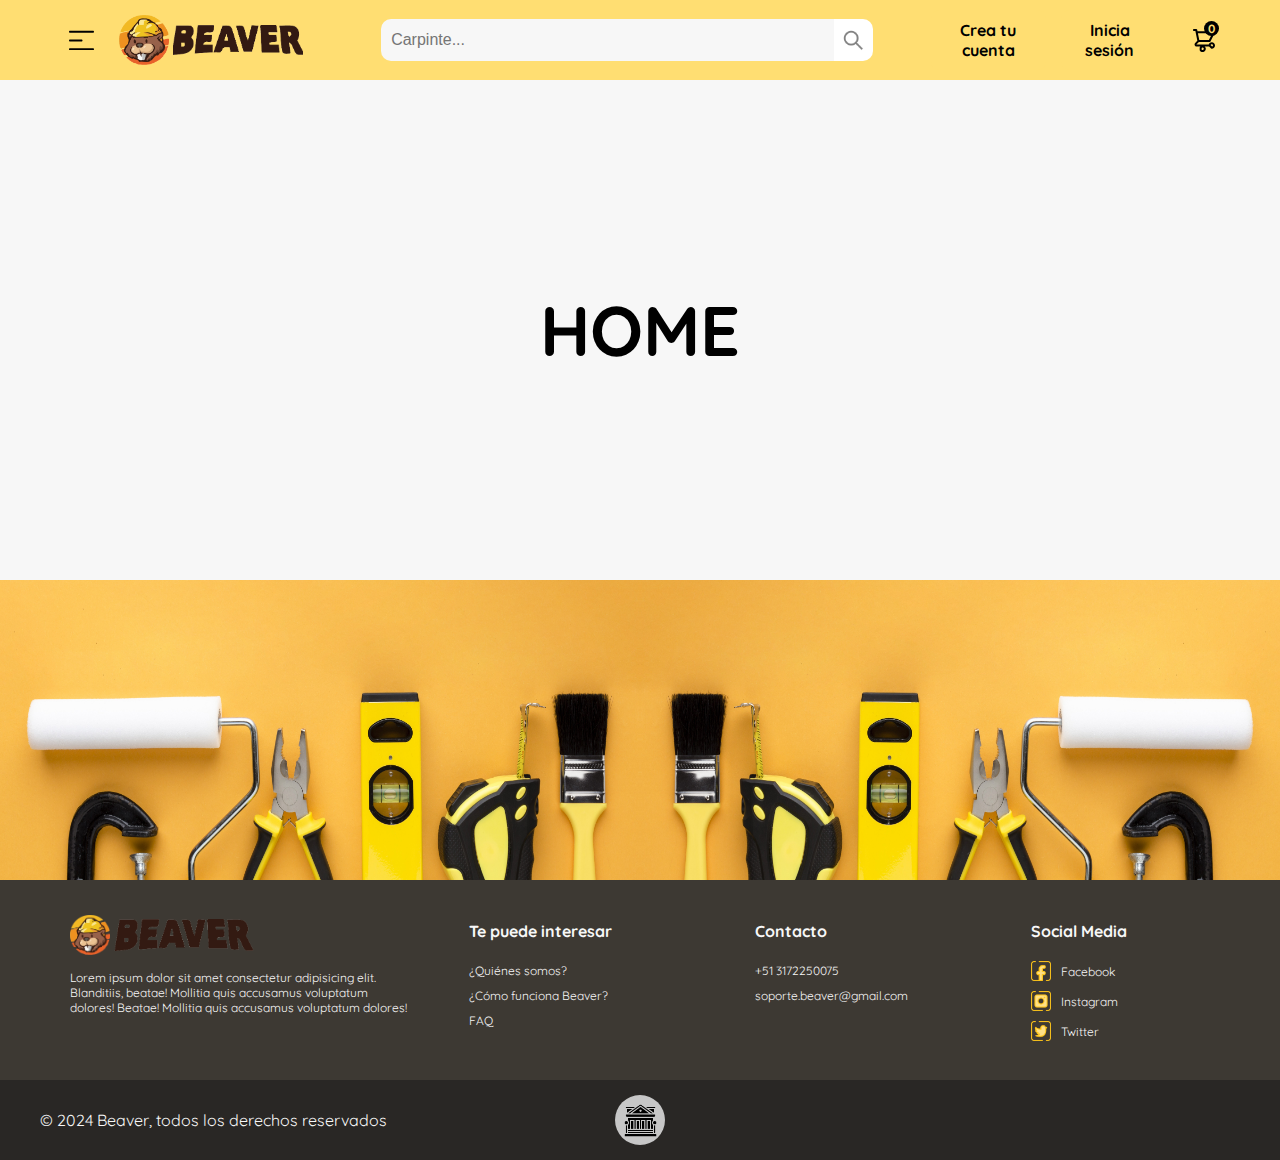
==== index.html @ 97de22ef "Beaver" ====
<!DOCTYPE html>
<html lang="en">
<head>
    <meta charset="UTF-8">
    <meta name="viewport" content="width=device-width, initial-scale=1.0">
    <title>Home</title>

    <!-- Fonts -->
    <link rel="preconnect" href="https://fonts.googleapis.com">
    <link rel="preconnect" href="https://fonts.gstatic.com" crossorigin>
    <link href="https://fonts.googleapis.com/css2?family=Quicksand:wght@300..700&display=swap" rel="stylesheet">
    
    <link rel="icon" href="./logos/beaver/beaver-alone.png">
    <link rel="stylesheet" href="./css/index.css">
    
</head>
<body class="body">
        <!-- --------NAV--------- -->
    <nav class="nav-beaver">
        <div class="nav-left">
                <img src="./icons/icon_menu.svg" alt="menu" class="menu-nav" onclick="menu()">
            <a href="./index.html" class="logos-a">
                <div class="logos">
                    <img src="./logos/beaver/beaver-alone.png" alt="logo-solo" class="logo-solo">
                    <img src="./logos/beaver/beaver-word.png" alt="beaver" class="beaver">   
                </div>
            </a>
        </div>
        <div class="nav-center">
            <input type="text" class="search" placeholder="Carpinte...">
            <button><img src="./icons/icone-loupe-gris.png" alt=""></button>
        </div>
        <div class="nav-right">
            <div class="account">
                <button class="create account-button" onclick="register()">Crea tu cuenta</button>
                <button  class="login account-button" onclick="login()">Inicia sesión</button>
            </div>
            <div class="shopping-cart">
                <img src="./icons/icon_shopping_cart.svg" alt="cart" class="cart">
                <div class="quantity">0</div>
            </div>
        </div>
    </nav>
    <!-- ------------CONTENT----------- -->
    <div class="content">
        <div class="name">
            <h1>HOME</h1>
        </div>
        <div class="tools-box">
            <img src="./referencias/yellow-tools-kit-calculator-with-copy-space.jpg" alt="tools" class="tools">
            <img src="./referencias/yellow-tools-kit-calculator-with-copy-space2.jpg" alt="tools" class="tools">
        </div>
    </div>
    <!-- ------------FONDO MENU----------- -->
    <div class="fondo-menu" onclick="menu()"></div>
    <!-- ------------ASIDE----------- -->
    <aside class="menu">
        <div class="menu-title">
            <h2>¡Hi!</h2>
            <div class="close-button" onclick="menu()">
                <img src="./icons/icon_close.png" alt="close">
            </div>
        </div>
        <div class="categories">
            <h3>Servicios</h3>
            <div class="category">
                <p>Carpintería</p>
                <img src="./icons/flechita.svg" alt="">
            </div>
            <div class="category">
                <p>Cerrajería</p>
                <img src="./icons/flechita.svg" alt="">
            </div>
            <div class="category">
                <p>Electricidad</p>
                <img src="./icons/flechita.svg" alt="">
            </div>
            <div class="category">
                <p>Plomería</p>
                <img src="./icons/flechita.svg" alt="">
            </div>
            <div class="category">
                <p>Otros</p>
                <img src="./icons/flechita.svg" alt="">
            </div>
        </div>
        <div class="expert-container">
            <div class="service-continer">
                <img src="./icons/soporte-tecnico.png" alt="service">
                <a href="/" class="expert">Ofrece un servicio</a>
            </div>
        </div>
        <div class="info-aside">
            <a href="./10. about-us+menu.html" class="who">¿Quiénes Somos?</a>
            <a href="./11. how-hire+menu.html" class="how">¿Cómo funciona Beaver?</a>
            <a href="./13. faq+menu.html" class="faq-space">FAQ</a>
        </div>
        <div class="account-aside">
            <div class="account-aside-container">
                <img src="./icons/agregar-usuario.png" alt="CreateUser">
                <a href="#" class="user" onclick="menu(),register()">Crea tu cuenta</a>
            </div>
            <div class="account-aside-container">
                <img src="./icons/usuario.png" alt="SignIn">
                <a href="#" class="user" onclick="menu(),register()">Inicia sesión</a>
            </div>
        </div>
        <div class="logos-aside">
            <img src="./logos/beaver/beaver-alone.png" alt="logo-solo" class="logo-solo-aside">
            <img src="./logos/beaver/beaver-word.png" alt="beaver" class="beaver-aside">   
        </div>
        </div>
    </aside>
    <!-- ------------FONDO REGISTER----------- -->
    <div class="fondo-register" onclick="register()"></div>
    <!-- -------REGISTER------- -->
    <section class="register-box">
        <div class="info-register">
            <img src="./logos/beaver/beaver-side-right.png" alt="castor">
            <div class="greeting">
                <h2>Hello, friend!</h2>
                <p>Enter your personal details and start journey with us
                </p>
                <p>
                    <span>Already registered?</span>
                    <a href="#" onclick="register(),login()">Sign in</a>
                </p>
            </div>
        </div>
        <div class="register-right">
            <div class="logo-register">
                <img src="./logos/beaver/beaver-complete.png" alt="">
            </div>
            <div class="form">
                <h1>Create an account</h1>
                <form action="" class="register-form">
                    <label for="name" class="label">Name</label>
                    <input type="text" id="name" placeholder="Ernesto Perez" class="input input-name">

                    <label for="email" class="label">Email Address</label>
                    <input type="email" id="email" placeholder="ernestoperez@gmail.com" class="input input-email">

                    <div class="passwords">
                        <label for="password" class="label">Password</label>
                        <input type="password" id="password" placeholder="**********" class="input input-password">

                        <label for="confirm-password" class="label"> Confirm Password</label>
                        <input type="password" id="confirm-password" placeholder="**********" class="input input-confirm-password">
                    </div>
                    <div class="button">
                        <input type="submit" value="Register" class="primary-button register-button">
                    </div>
                    <div class="already">
                        <p>
                            <span>Already registered?</span>
                            <a href="#" onclick="register(),login()">Sign in</a>
                        </p>
                    </div>
                </form>
            </div>
        </div>
        <div class="close-button" onclick="register()"> 
            <img src="./icons/icon_close.png" alt="close">
        </div>
    </section>
    <!-- ------------FONDO LOGIN----------- -->
    <div class="fondo-login" onclick="login()"></div>
    <!-- -------LOGIN------- -->
    <section class="login-box">
        <div class="login-right">
            <div class="logo-login">
                <img src="./logos/beaver/beaver-complete.png" alt="Beaver">
            </div>
            <div class="form-login">
                <h1>Sign in to Beaver</h1>
                <form action="" class="login-form">
                    <label for="email" class="label">Email Address</label>
                    <input type="email" id="email" placeholder="ernestoperez@gmail.com" class="input input-email">
                    
                    <label for="password" class="label">Password</label>
                    <input type="password" id="password" placeholder="**********" class="input input-password">

                    <a href="/">Forgot your password?</a>

                    <div class="button-login">
                        <input type="submit" value="Register" class="primary-button register-button">
                    </div>
                    <div class="already-login">
                        <p>
                            <span>Don't have an account?</span>
                            <a href="#" onclick="login(),register()">Create</a>
                        </p>
                    </div>
                </form>
            </div>
        </div>
        <div class="info-login">
            <img src="./logos/beaver/beaver-side-left.png" alt="castor">
            <div class="greeting-login">
                <h2>Welcome back!</h2>
                <p>To keep connected with us please login with your personal info
                </p>
                <p>
                    <span>Don't have an account?</span>
                    <a href="#" onclick="login(),register()">Create</a>
                </p>
            </div>
        </div>
        <div class="close-button-login" onclick="login()"> 
            <img src="./icons/icon_close.png" alt="close">
        </div>
    </section>
</body>
<!-- -------FOOTER------- -->
<footer>
    <div class="footer-up">
        <ul class="logoYtext">
            <li>
                <div class="logos">
                    <img src="./logos/beaver/beaver-alone.png" alt="logo-solo" class="logo-solo">
                    <img src="./logos/beaver/beaver-word.png" alt="beaver" class="beaver">   
                </div>
            </li>
            <li>Lorem ipsum dolor sit amet consectetur adipisicing elit. Blanditiis, beatae! Mollitia quis accusamus voluptatum dolores! Beatae! Mollitia quis accusamus voluptatum dolores!</li>
        </ul>
        <ul class="foot interest">
            <li><h4>Te puede interesar</h4></li>
            <li><a href="./10. about-us+menu.html">¿Quiénes somos?</a></li>
            <li><a href="./11. how-hire+menu.html">¿Cómo funciona Beaver?</a></li>
            <li><a href="./13. faq+menu.html">FAQ</a></li>
        </ul>
        <ul class="foot contact">
            <li><h4>Contacto</h4></li>
            <li>+51 3172250075</li>
            <li>soporte.beaver@gmail.com</li>
        </ul>
        <ul class="foot social">
            <li><h4>Social Media</h4></li>
            <li>
                <div class="social-media">
                    <img src="./icons/facebook.png" alt="fb" class="media">
                    <a>Facebook</a>
                </div>
            </li>
            <li>
                <div class="social-media">
                    <img src="./icons/instagram.png" alt="ig" class="media">
                    <a>Instagram</a>
                </div>
            </li>
            <li>
                <div class="social-media">
                    <img src="./icons/gorjeo.png" alt="x" class="media">
                    <a>Twitter</a>
                </div>
            </li>
        </ul>
    </div>
    <div class="footer-down">
        <p>© 2024 Beaver, todos los derechos reservados</p>
        <div class="bank">
            <img src="./referencias/banco.png" alt="banco">
        </div>
    </div>
</footer>
    <!-- --------SCRIPT-------- -->
    <script>
        function menu() {
            const menu = document.querySelector(".menu"); //Esta línea selecciona el elemento del DOM con la clase "menu" y lo guarda en la variable menu//
            const body = document.querySelector(".body");//Esta línea selecciona el elemento del DOM con la clase "body" y lo guarda en la variable body//
            const fondo_menu = document.querySelector(".fondo-menu");

            menu.classList.toggle("activo"); //Esta línea añade o quita la clase "activo" del elemento con la clase "menu", dependiendo de si ya está presente o no. La clase "activo" está definida en el CSS para controlar la transición del menú lateral.
            body.classList.toggle("menu-activo");//toggle("activo"): Esta es una función de la propiedad classList que alterna la presencia de una clase específica en el elemento. En este caso, la clase que se está alternando es "activo". Si el elemento ya tiene la clase "activo", la función la eliminará. Si el elemento no tiene la clase "activo", la función la añadirá.
            fondo_menu.classList.toggle("fondo-menu-active");
        } 
        function register(){
            const register = document.querySelector(".register-box");
            const body = document.querySelector(".body");//Esta línea selecciona el elemento del DOM con la clase "body" y lo guarda en la variable body//
            const fondo_register = document.querySelector(".fondo-register");

            register.classList.toggle("register-open");
            body.classList.toggle("menu-activo");//toggle("activo"): Esta es una función de la propiedad classList que alterna la presencia de una clase específica en el elemento. En este caso, la clase que se está alternando es "activo". Si el elemento ya tiene la clase "activo", la función la eliminará. Si el elemento no tiene la clase "activo", la función la añadirá.
            fondo_register.classList.toggle("fondo-register-active");
        }
        function login(){
            const login = document.querySelector(".login-box");
            const body = document.querySelector(".body");//Esta línea selecciona el elemento del DOM con la clase "body" y lo guarda en la variable body//
            const fondo_login = document.querySelector(".fondo-login");

            login.classList.toggle("login-open");
            body.classList.toggle("menu-activo");//toggle("activo"): Esta es una función de la propiedad classList que alterna la presencia de una clase específica en el elemento. En este caso, la clase que se está alternando es "activo". Si el elemento ya tiene la clase "activo", la función la eliminará. Si el elemento no tiene la clase "activo", la función la añadirá.
            fondo_login.classList.toggle("fondo-login-active");
        }
    </script>
</html>
---- css/index.css ----
/* Defining CSS variables (colors and dimensions) */
:root{
    --white: #FFFFFF;
    --black: #000000;
    --very-ligth-grey: #C7C7C7;
    --text-input-field: #F7F7F7;
    --cons-yellow: #ffde72;

    --sm:12px;
    --md: 16px;
    --lg: 24px;
}
body{
    font-family: "Quicksand", sans-serif;
    margin: 0;
    width: 100%;
    height: 100%;
    position: relative;
}
nav{
    display: flex;
    width: 100%;
    height: 80px;
    background-color: var(--cons-yellow);
    border-bottom: 1px solid var(--text-input-field);
    justify-content: space-between;
    position: fixed;
    top: 0;
    z-index: 2;

}
.nav-left{
    display: flex;
    align-items: center;
    width: auto;
    height: 100%;
    margin-left: 5%;
    justify-content: space-between;
}
.nav-left .logos{
    display: flex;
    align-items: center;
    cursor: pointer;
    height: 50px;
    width: auto;
}
.nav-left .menu-nav{
    width: 25px;
    height: 20px;
    padding: 5px;
    object-fit: cover;
    cursor: pointer;
}
.nav-left img.logo-solo{
    width: 50px;
    height: 50px;
    object-fit: cover;
    margin-right: 4px;
    margin-left:20px;
}
.nav-left img.beaver{
    width: 130px;
    height: 30px;
    object-fit: cover;
}
.nav-center{
    width: 55%;
    height: 100%;
    display: flex;
    align-items: center;
    justify-content: center;
}
.nav-center .search{
    width: 70%;
    height: 40px;
    border-radius: 10px 0 0 10px;
    border: none;  
    background-color: var(--text-input-field);     
    font-size: var(--md);     
    padding-left: 10px;
    margin-left: 20px;
}
.nav-center button{
    height: 42px;
    width: 40px;
    background-color: var(--white);
    border: none;
    display: flex;
    align-items: center;
    justify-content: center;
    border-radius: 0 10px 10px 0;
    cursor: pointer;
    border-left: 1px solid var(--text-input-field);
}
.nav-center button img{
    height: 22px;
    width: 22px;
    object-fit: cover;
}
.nav-right{
    display: flex;
    width: 25%;
    height: 100%;
    align-items: center;
    margin-right: 5%;
    justify-content: space-between;
}
.nav-right .account{
    display: flex;
    column-gap: 15px;
    width: 80%;
    align-items: center;
    text-align: center;
}
.nav-right .account .account-button{
    color: var(--black);
    border: none;
    background-color: var(--cons-yellow);
    padding: 10px 10px;
    font-size: var(--md);
    border-radius: 8px;
    width: fit-content;
    font-weight: bold;
    font-family: inherit;
    cursor: pointer;
}
.nav-right .account .account-button:hover{
    font-weight: bold;
    background-color: var(--text-input-field);
    box-sizing: border-box;
    color: var(--cons-yellow);
}
.shopping-cart{
    position: relative;
    height: 100%;
    display: flex;
    align-items: center;
    justify-content: center;
}
.shopping-cart .cart{
    cursor: pointer;
}
.shopping-cart .quantity{
    position: absolute;
    top: 21px;
    right: -3px;
    width: 15px;
    height: 15px;
    background-color: var(--black);
    color: var(--cons-yellow);
    border-radius: 50%;
    display: flex;
    justify-content: center;
    align-items: center;
    font-size: var(--sm);
    font-weight: bold;
}
@media (max-width:999px){
    .nav-left .beaver{
    display: none;
    }
    .nav-center{
    width: 60%;
    }
    .nav-left{
    width: 15%;
    }
}
@media (max-width:824px) {
    .nav-right .account{
    display: none;
    }
    .nav-left .beaver{
    display: none;
    }
    nav{
    display: flex;
    justify-content: space-between;
    }
    .nav-center{
    width: 75%;
    }
    .nav-right{
    width: 5%;
    }
    .nav-left .menu{
    width: 20px;
    height: 16x;
}
.nav-left .logo-solo{
    width: 40px;
    height: 40px;
}
.nav-center .search{
    width: 70%;          
}
}
/* ------------------------ */
.fondo-menu{
    position: absolute;
    width: 100%;
    height: 100%;
    top: -80px;
    z-index: 3;
    background-color: var(--black);
    opacity: 0.5;
    
    visibility: hidden;
}
.fondo-menu-active{
    visibility: visible;
}
/* ------------------------ */
aside.menu{
    position: fixed; /* Hace que el aside sea fijo en la pantalla */
    left: -330px;
    top: 0;
    width: 330px;
    height: 100%;
    display: flex;
    flex-direction: column;
    border-right: 1px solid var(--very-ligth-grey);
    border-left: 10px solid var(--cons-yellow);
    box-sizing: border-box;
    background-color: var(--white);
    position: absolute;
    z-index: 4;
    overflow-y: auto; /* Agregado para habilitar el scroll dentro del aside si es necesario */
}
aside.menu.activo {
    left: 0;
    transition: 1s;
    position: fixed; /* Hace que el aside sea fijo en la pantalla sin importar si el usuario ha hecho scroll o no. Si quitas esta propiedad, el aside se moverá junto con el contenido de la página cuando el usuario haga scroll, lo que puede causar que aparezca en una posición incorrecta. */
}
.menu-activo{
    overflow: hidden; /* Bloquea el scroll de la página */
}
.menu h2{
    font-size: var(--lg);
    height: 80px;
    padding: 20px 0px;
    box-sizing: border-box;
    margin: 0;
}
.menu-title{
    display: flex;
    justify-content: space-between;
    align-items: center;
    padding: 0 20px;
    background-color: var(--text-input-field);
    border-bottom: 1px solid var(--very-ligth-grey);
    height: auto;
    box-sizing: border-box;
}
.categories{
    display: flex;
    flex-direction: column;
    align-items: center;
    padding-bottom: 20px;
    height: auto;
    border-bottom: 1px solid var(--very-ligth-grey);
}
.categories h3{
    align-self: flex-start;
    margin: 20px 20px 10px 20px;
    font-size: var(--md);
}
.category{
    display: flex;
    justify-content: space-between;
    align-items: center;
    padding: 0 20px;
    width: 75%;
    height: 60px;
    border-radius: 10px;
}
.category p{
    font-size: var(--md);
}
.category:hover{
    background-color: var(--text-input-field);
    color: var(--cons-yellow);
    font-weight: bold;
    border-left: 5px solid var(--cons-yellow);
}
.close-button{
    width: 30px;
    height: 30px;
    background-color: var(--white);
    border-radius: 50%;
    display: flex;
    justify-content: center;
    align-items: center;
}
.close-button:hover{
    cursor: pointer;
}
.category:hover{
    cursor: pointer;
}
.expert-container{
    height: auto;
    display: flex;
    padding: 20px;
    border-bottom: 1px solid var(--very-ligth-grey);
    display: flex;
    align-items: center;
    width: calc(100%-10px);
    box-sizing: border-box;
}
.service-continer{
    height: 50px;
    width: 100%;
    display: flex;
    align-items: center;
    cursor: pointer;
    border-radius: 10px;
}
.service-continer img{
    height: 30px;
    padding-left: 20px;
}
.expert{
    padding: 10px 20px 10px 10px;
    text-decoration: none;
    width: 100%;
    color: var(--black);
}
.service-continer:hover{
    font-weight: bold;
    background-color: var(--text-input-field);
    border: 3px solid var(--cons-yellow);
    border-left: 5px solid var(--cons-yellow);
    box-sizing: border-box;
}
.service-continer:hover .expert{
    color: var(--cons-yellow);
}
.info-aside{
    display: flex;
    flex-direction: column;
    height: auto;
    border-bottom: 1px solid var(--very-ligth-grey);
    row-gap: 20px;
    padding: 20px;
    width: calc(100%-10px);
    justify-content: center;
    box-sizing: border-box;
}
.info-aside a{
    text-decoration: none;
    width: fit-content;
    font-size: medium;
    color: var(--black);
    padding-left: 20px;
}
.info-aside a:hover{
    font-weight: bold;
}
.account-aside{
    height: auto;
    padding: 20px;
    display: flex;
    flex-direction: column;
    box-sizing: border-box;
    row-gap: 10px;
}
.account-aside-container{
    display: flex;
    align-items: center;
    height: 40px;
    width: 100%;
    border-radius: 10px;
    cursor: pointer;
    box-sizing: border-box;
}
.account-aside-container img{
    height: 20px;
    padding-left: 20px;
}
.user{
    text-decoration: none;
    color: var(--black);
    padding: 10px 20px 10px 10px;
    border-radius: 8px;
    width: 100%;
    font-size: var(--md);
}
.account-aside-container:hover{
    font-weight: bold;
    background-color: var(--text-input-field);
    border: 3px solid var(--cons-yellow);
    border-left: 5px solid var(--cons-yellow);
    box-sizing: border-box;
}
.account-aside-container:hover .user{
    color: var(--cons-yellow);
    box-sizing: border-box;
}
.logos-aside{
    display: flex;
    align-items: center;
    height: auto;
    border-top: 1px solid var(--very-ligth-grey);
    padding: 20px 0;
    margin: 0 20px 20px 20px;
    box-sizing: border-box;
}
.logos-aside .logo-solo-aside{
    width: 35px;
    object-fit: cover;
    margin-right: 4px;
}
.logos-aside .beaver-aside{
    width: 92px;
    object-fit: cover;
}
/* ------------------------ */
.content{
    margin-top: 80px;
    height: 100%;
    width: 100%;
}
.name{
    background-color: var(--text-input-field);
    width: 100%;
    height: 500px;
    display: flex;
    flex-direction: column;
    align-items: center;
    justify-content: center;
    padding: 0 20px;
    box-sizing: border-box;
}
.name h1{
    margin: 0;
    font-size:70px;
    font-weight: 900;
    padding: 0;
}
.tools-box{
    height: 300px;
    width: 100%;
    display: flex;
    align-self: flex-end;
}
.tools-box .tools{
    height: 100%;
    width: 50%;
}
footer{
    color: var(--text-input-field);
}
.footer-up{
    background-color: rgb(61, 57, 51);
    height: 200px;
    width: 100%;
    display: flex;
    padding: 20px 40px;
    box-sizing: border-box;
}
.footer-up ul li h4{
    font-size: var(--md);
}
.footer-up ul li{
    margin: 10px;
    font-size: var(--sm);
}
.footer-up ul li a{
    color: var(--text-input-field);
    text-decoration: none;
}
ul.logoYtext{
    width: 35%;
    height: calc(100%-20px);
    margin: 0;
    list-style: none;
    padding: 0 20px;
    font-size: var(--sm);
    box-sizing: border-box;
}
ul.foot{
    width: 25%;
    height: calc(100%-20px);
    margin: 0;
    list-style: none;
    padding: 0 20px;
    box-sizing: border-box;
}
ul.foot.social{
    width: 20%;
}
.logos{
    display: flex;
    align-items: center;
    height: 50px;
    box-sizing: border-box;
}
.logos .logo-solo{
    width: 40px;
    height: 40px;
    object-fit: cover;
    margin-right: 4px;
}
.logos .beaver{
    width: 140px;
    object-fit: cover;
}
.social-media{
    display: flex;
    align-items: center;

}
.media{
    height: 20px;
}
ul.foot.social li:nth-child(1){
    margin: 20px 0;
    height: 20px;
}
ul.foot.social li{
    margin: 0;
    height: 30px;
}

ul.foot.social li a{
    padding-left: 10px;
}

.footer-down{
    background-color: rgb(41, 39, 37);
    height: 80px;
    width: 100%;
    padding: 20px 40px;
    box-sizing: border-box;
    display: flex;
    align-items: center;
    position: relative;
    font: var(--md);
}
.bank{
    height: 50px;
    width: 50px;
    display: grid;
    place-items: center;
    position: absolute;
    right: 50%;
    transform: translateX(50%);
    background-color: var(--very-ligth-grey);
    border-radius: 50%;
}
.bank img{
    height: 35px;
    width: 35px;
}

/* REGISTER */
.register-box{
    width: 80%;
    height: 80vh;

    z-index: 5;
    top: 50%; 
    left: 50%;
    /*ubica la esquina superior izquierda en el centro del body*/
    transform: translate(-50%, -50%);  /*desplaza el elemento en sentido contrario a la mitad de su propio tamaño tanto horizontal como verticalmente*/
    position: fixed;

    opacity: 0; /* Inicialmente oculto */
    visibility: hidden; /* Inicialmente oculto */

    display: flex;
    border-radius: 30px;
    background-color: var(--white);
    overflow: hidden;
}
.register-open{
    opacity: 1; /* Visible */
    visibility: visible; /* Visible */
    transition: opacity 0.5s, visibility 0s;
}
.info-register{
    width: 40%;
    position: relative;
    background-color: var(--cons-yellow);
    
}
.info-register img{
    width: 100%;
    height: 100%;
    object-fit: cover; /* CSS property for maintain the proportion of the image. */
}
.greeting p:nth-child(3){
    margin-top: 200px;
    font-size: var(--sm);
    background-color: rgba(0, 0, 0, 0.2);
    padding: 5px 10px;
    border-radius: 10px;
}
.greeting{
    position: absolute;
    top: 50%; 
    left: 50%;
    transform: translate(-50%, -35%);
    width: 80%;
    display: flex;
    flex-direction: column;
    align-items: center;
    color: var(--white);
}
.greeting h2{
    font-size: var(--lg);
    text-align: center;
}
.greeting p{
    text-align: center;
    font-size: var(--md);
    width: auto;
}
.greeting p a{
    text-decoration: none;
    color: var(--white);
    font-weight: bold;
}
.register-right{
    padding: 20px 40px 20px 40px;
    box-sizing: border-box;
    display: grid;
    grid-template-rows: auto 1fr;
    width: 60%;
}
.register-right >*{
    width: 100%;
}
.register-form{
    display: flex;
    flex-direction: column;
}
.passwords{
    display: grid;
    grid-template-columns: 1fr 1fr;
    grid-template-rows: 1fr 1fr;
    column-gap: 20px;
}
.passwords input:nth-child(2){
    grid-column: 1/2;
    grid-row: 2/3;
}
.register h1{
    font-size: var(--lg);
    margin:0;
}
.register-form label{
    font-size: var(--md);
    font-weight: bold;
    margin: 20px 0 4px 0;
}
.register-form .input{
    background-color: var(--text-input-field); 
    border: none;
    height: 40px;
    border-radius: 8px;
    padding: 8px;
    box-sizing: border-box;
}
.logo-register{
    height: 100px;
    display: flex;
    justify-content: flex-end;
}
.logo-register img{
    height: 100%;
    object-fit: cover; /* CSS property for maintain the proportion of the image. */
    margin-right: 10px;
}
.close-button{
    position: absolute;
    top: 0;
    right: 0;
    width: 30px;
    height: 30px;
    margin: 10px;
    background-color: var(--text-input-field);
    border-radius: 50%;
    display: flex;
    justify-content: center;
    align-items: center;
    cursor: pointer;
}
.button{
    display: grid;
    place-items: center;
    margin-top: 30px;
}
.primary-button {
    background-color: var(--cons-yellow);
    border: none;
    color: var(--white);
    font-size: var(--md);
    font-weight: bold;
    height: 42px;
    border-radius: 12px;
    width: 40%;
    cursor: pointer;
}
.already{
    margin-top: 20px;
    font-size: var(--sm); 
    color: var(--cons-yellow);
    text-align: center;
    display: none;
}
.already p a{
    text-decoration: none;
    font-weight: bold;
    color: var(--cons-yellow);
}

@media (max-width:640px) {
    .register-box{
        height: 100%;
        width: 100%;
    }
    .info-register{
        display: none;
    }
    .register-right{
    width: 100%;
    padding: 10px 20px 10px 20px;
    }
    .greeting p:nth-child(3){
    margin-top: 100px;
    font-size: var(--sm);
    }
    .already{
        display: block;
    }
    .passwords{
    display: flex;
    flex-direction: column;
    }
    .logo-register{
    height: 80px;
    display: flex;
    justify-content: center;
    }
    .form{
        margin-top: 20px;
    }
}
@media (min-width:640px) and (max-width:999px) {
    .greeting{
    transform: translate(-50%, -50%);
    }
}
@media (min-width:640px) and (max-width:1080px) {
    .passwords{
    display: flex;
    flex-direction: column;
    }
}
/* ------------------------ */
.fondo-register{
    position: absolute;
    width: 100%;
    height: 100%;
    top: -80px;
    z-index: 3;
    background-color: var(--black);
    opacity: 0.5;
    visibility: hidden;
}
.fondo-register-active{
    visibility: visible;
}
/* ------------------------ */
/* LOGIN */
.login-box{
    width: 80%;
    height: 80vh;

    z-index: 5;
    top: 50%; 
    left: 50%;
    /*ubica la esquina superior izquierda en el centro del body*/
    transform: translate(-50%, -50%);  /*desplaza el elemento en sentido contrario a la mitad de su propio tamaño tanto horizontal como verticalmente*/
    position: fixed;

    opacity: 0; /* Inicialmente oculto */
    visibility: hidden; /* Inicialmente oculto */

    display: flex;
    border-radius: 30px;
    background-color: var(--white);
    overflow: hidden;
}
.login-open{
    opacity: 1; /* Visible */
    visibility: visible; /* Visible */
    transition: opacity 0.5s, visibility 0s;
}
.info-login{
    width: 40%;
    position: relative;
    background-color: var(--cons-yellow);
    
}
.info-login img{
    width: 100%;
    height: 100%;
    object-fit: cover; /* CSS property for maintain the proportion of the image. */
}
.greeting-login p:nth-child(3){
    margin-top: 200px;
    font-size: var(--sm);
    background-color: rgba(0, 0, 0, 0.2);
    padding: 5px 10px;
    border-radius: 10px;
}
.greeting-login{
    position: absolute;
    top: 50%; 
    left: 50%;
    transform: translate(-50%, -35%);
    width: 80%;
    display: flex;
    flex-direction: column;
    align-items: center;
    color: var(--white);
}
.greeting-login h2{
    font-size: var(--lg);
    text-align: center;
}
.greeting-login p{
    text-align: center;
    font-size: var(--md);
    width: auto;
}
.greeting-login p a{
    text-decoration: none;
    color: var(--white);
    font-weight: bold;
}
.login-right{
    padding: 20px 40px 20px 40px;
    box-sizing: border-box;
    display: grid;
    grid-template-rows: auto 1fr;
    width: 60%;
}
.login-right >*{
    width: 100%;
}
.login-form{
    display: flex;
    flex-direction: column;
}
.login-box h1{
    font-size: var(--lg);
    margin:0;
}
.login-form label{
    font-size: var(--md);
    font-weight: bold;
    margin: 20px 0 4px 0;
}
.login-form .input{
    background-color: var(--text-input-field); 
    border: none;
    height: 40px;
    border-radius: 8px;
    padding: 8px;
    box-sizing: border-box;
}
.login-form a{
    margin: 20px 0 20px;
    font-size: var(--sm); 
    color: var(--cons-yellow);
    text-align: center;
    text-decoration: none;
}
.logo-login{
    height: 100px;
    display: flex;
    justify-content: flex-end;
}
.logo-login img{
    height: 100%;
    object-fit: cover; /* CSS property for maintain the proportion of the image. */
    margin-right: 10px;
}
.close-button-login{
    position: absolute;
    top: 0;
    right: 0;
    width: 30px;
    height: 30px;
    margin: 10px;
    background-color: var(--white);
    border-radius: 50%;
    display: flex;
    justify-content: center;
    align-items: center;
    cursor: pointer;
}
.button-login{
    display: grid;
    place-items: center;
    margin-top: 30px;
}
.primary-button {
    background-color: var(--cons-yellow);
    border: none;
    color: var(--white);
    font-size: var(--md);
    font-weight: bold;
    height: 42px;
    border-radius: 12px;
    width: 40%;
    cursor: pointer;
}
.already-login{
    margin-top: 20px;
    font-size: var(--sm); 
    color: var(--cons-yellow);
    text-align: center;
    display: none;
}
.already-login p a{
    text-decoration: none;
    font-weight: bold;
    color: var(--cons-yellow);
}

@media (max-width:640px) {
    .login-box{
        height: 100%;
        width: 100%;
    }
    .info-login{
        display: none;
    }
    .login-right{
    width: 100%;
    padding: 10px 20px 10px 20px;
    }
    .greeting-login p:nth-child(3){
    margin-top: 100px;
    font-size: var(--sm);
    }
    .already-login{
        display: block;
    }
    .passwords{
    display: flex;
    flex-direction: column;
    }
    .logo-login{
    height: 80px;
    display: flex;
    justify-content: center;
    }
    .form-login{
        margin-top: 20px;
    }
    .close-button-login{
    background-color: var(--text-input-field);
    }
}
@media (min-width:640px) and (max-width:999px) {
    .greeting{
    transform: translate(-50%, -50%);
}
}
/* ------------------------ */
.fondo-login{
    position: absolute;
    width: 100%;
    height: 100%;
    top: -80px;
    z-index: 3;
    background-color: var(--black);
    opacity: 0.5;
    visibility: hidden;
}
.fondo-login-active{
    visibility: visible;
}
/* ------------------------ */
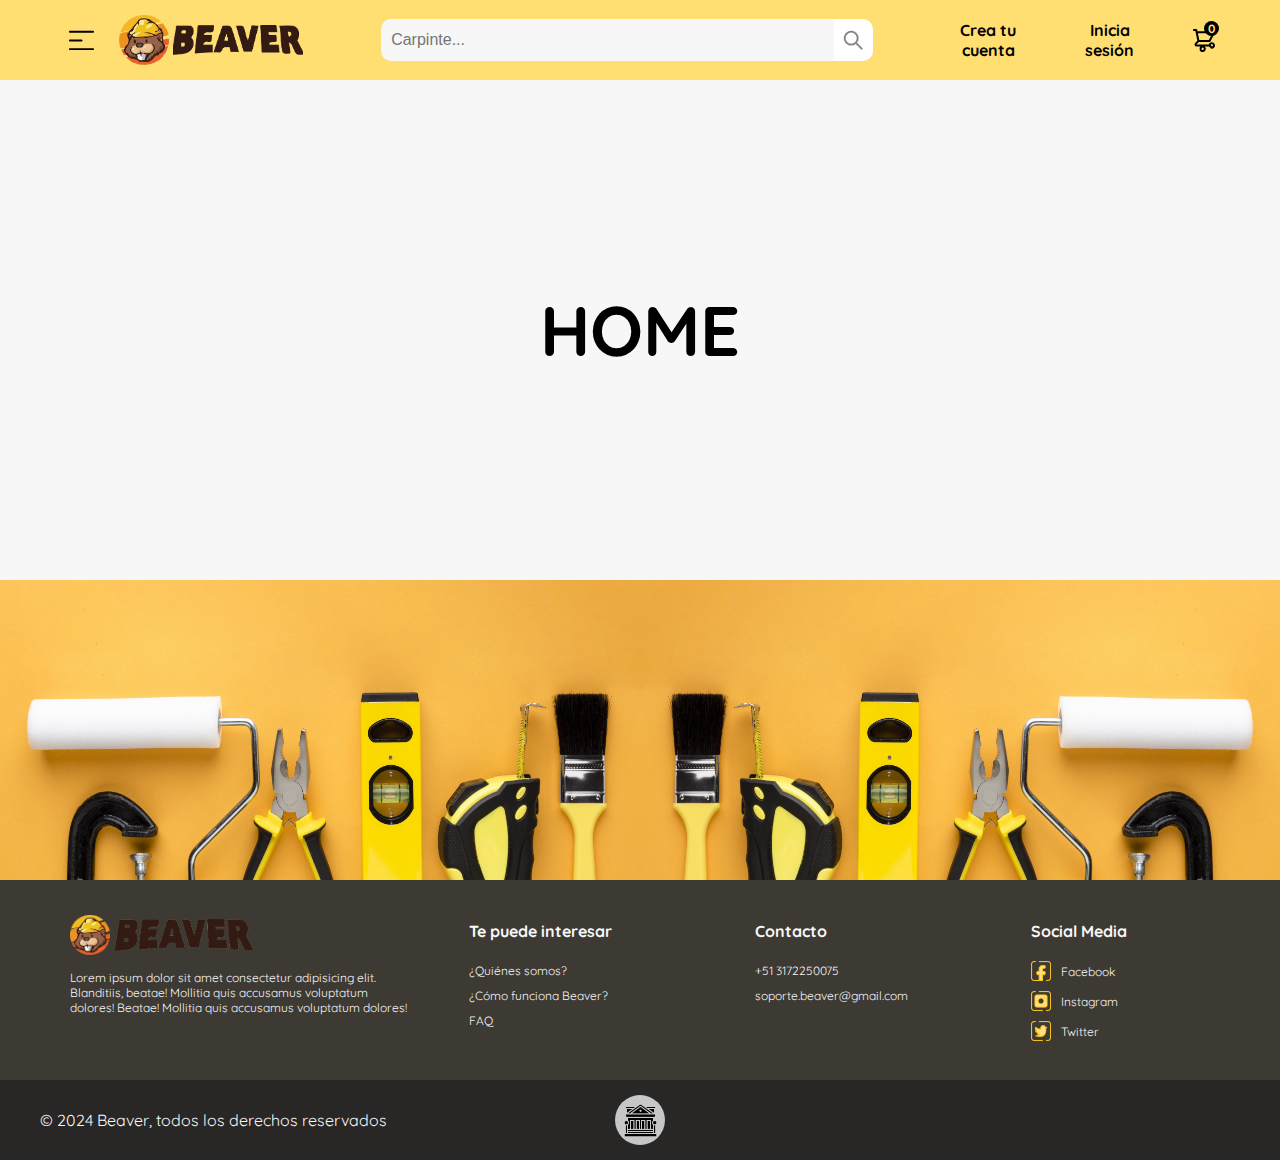
==== commit f2f8e9f6: "Update index.html" ====
--- a/index.html
+++ b/index.html
@@ -57,7 +57,7 @@
     <aside class="menu">
         <div class="menu-title">
             <h2>¡Hi!</h2>
-            <div class="close-button" onclick="menu()">
+            <div class="close-button-aside" onclick="menu()">
                 <img src="./icons/icon_close.png" alt="close">
             </div>
         </div>
@@ -293,4 +293,4 @@
             fondo_login.classList.toggle("fondo-login-active");
         }
     </script>
-</html>+</html>
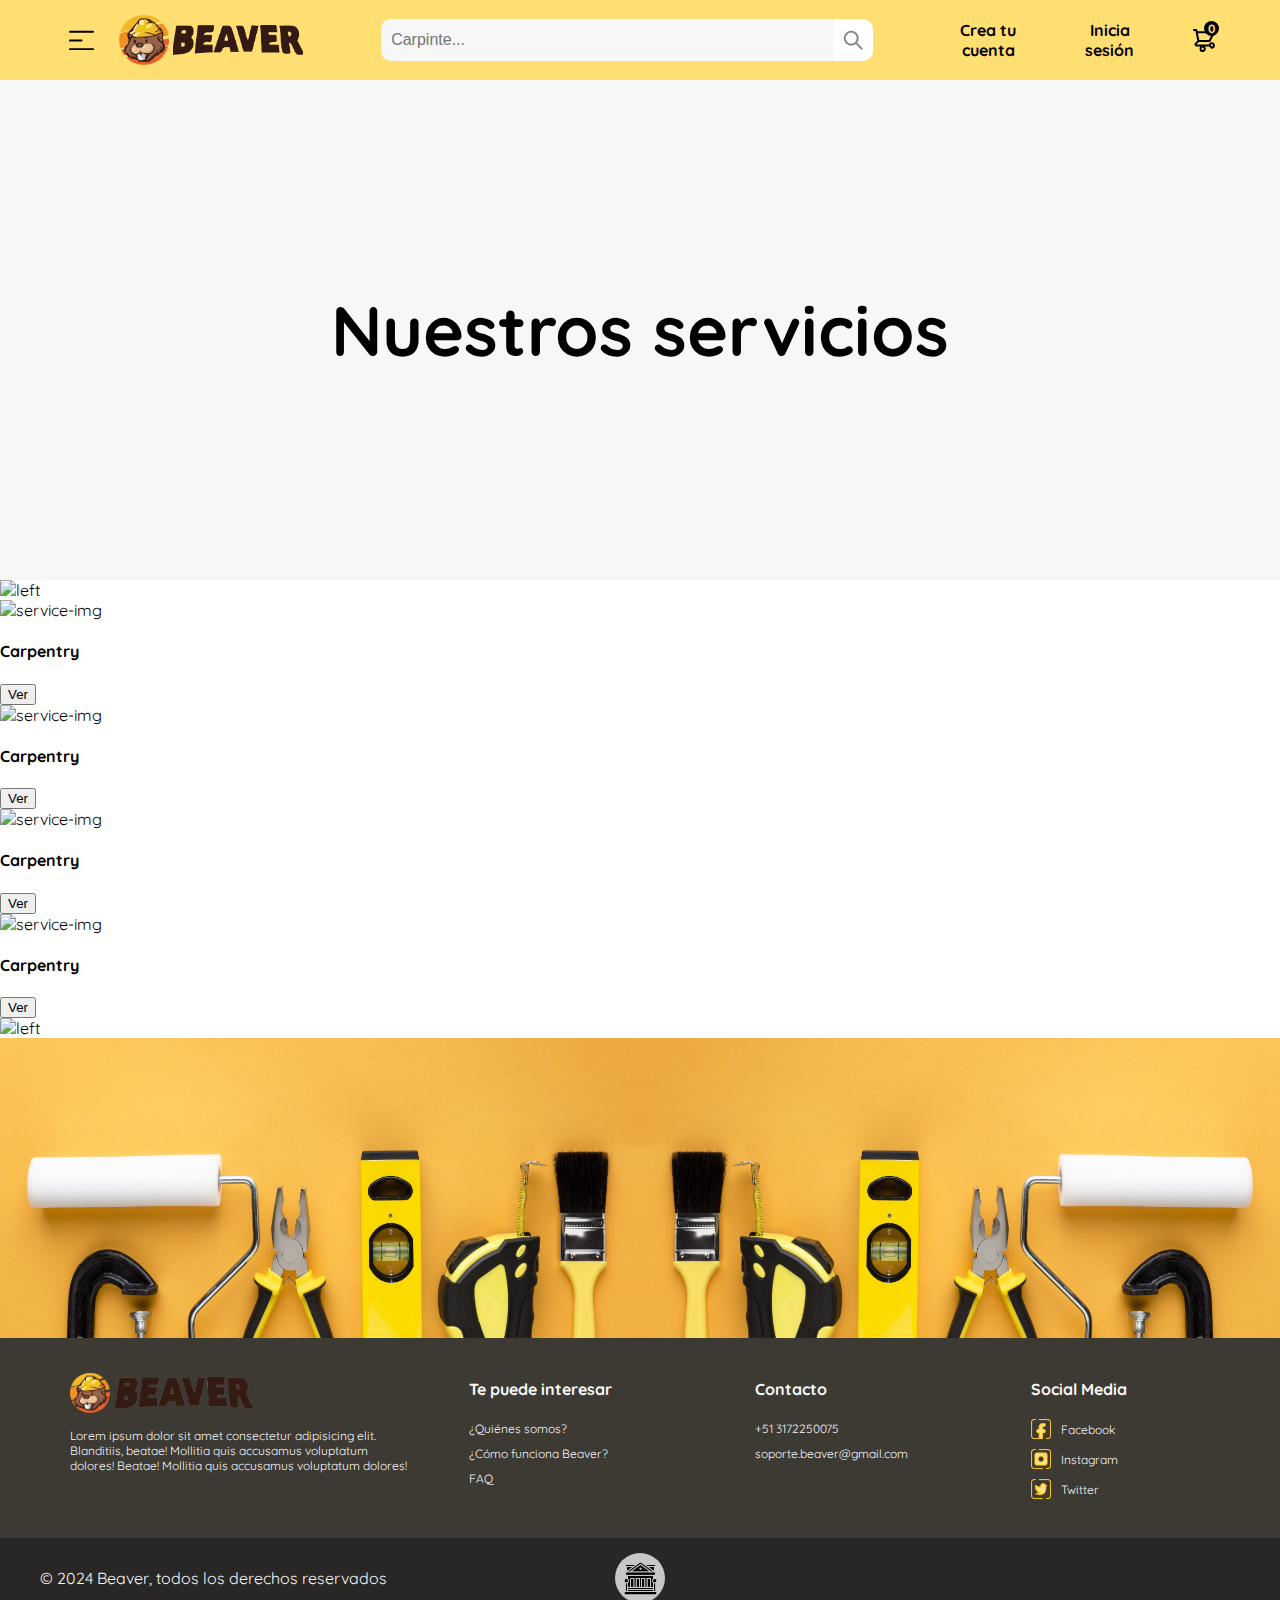
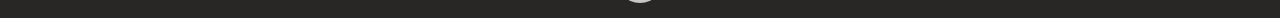
==== commit abaafc86: "Update index.html" ====
--- a/index.html
+++ b/index.html
@@ -44,7 +44,35 @@
     <!-- ------------CONTENT----------- -->
     <div class="content">
         <div class="name">
-            <h1>HOME</h1>
+            <h1>Nuestros <span>servicios</span></h1>
+        </div>
+        <div class="carousel">
+            <div class="button-left" onclick="">
+                <img src="referencias/es-menos-que.png" alt="left">
+            </div>
+            <div class="service">
+                <img src="referencias/person-drilling-holes-wood.jpg" alt="service-img">
+                <h4>Carpentry</h4>
+                <button onclick="register()">Ver</button>
+            </div>
+            <div class="service">
+                <img src="referencias/person-drilling-holes-wood.jpg" alt="service-img">
+                <h4>Carpentry</h4>
+                <button>Ver</button>
+            </div>
+            <div class="service">
+                <img src="referencias/person-drilling-holes-wood.jpg" alt="service-img">
+                <h4>Carpentry</h4>
+                <button>Ver</button>
+            </div>
+            <div class="service">
+                <img src="referencias/person-drilling-holes-wood.jpg" alt="service-img">
+                <h4>Carpentry</h4>
+                <button>Ver</button>
+            </div>
+            <div class="button-right" onclick="">
+                <img src="referencias/es-mayor-que.png" alt="left">
+            </div>
         </div>
         <div class="tools-box">
             <img src="./referencias/yellow-tools-kit-calculator-with-copy-space.jpg" alt="tools" class="tools">
--- a/css/index.css
+++ b/css/index.css
@@ -283,7 +283,7 @@
     font-weight: bold;
     border-left: 5px solid var(--cons-yellow);
 }
-.close-button{
+.close-button-aside{
     width: 30px;
     height: 30px;
     background-color: var(--white);
@@ -292,7 +292,7 @@
     justify-content: center;
     align-items: center;
 }
-.close-button:hover{
+.close-button-aside:hover{
     cursor: pointer;
 }
 .category:hover{
@@ -987,4 +987,4 @@
 .fondo-login-active{
     visibility: visible;
 }
-/* ------------------------ */+/* ------------------------ */
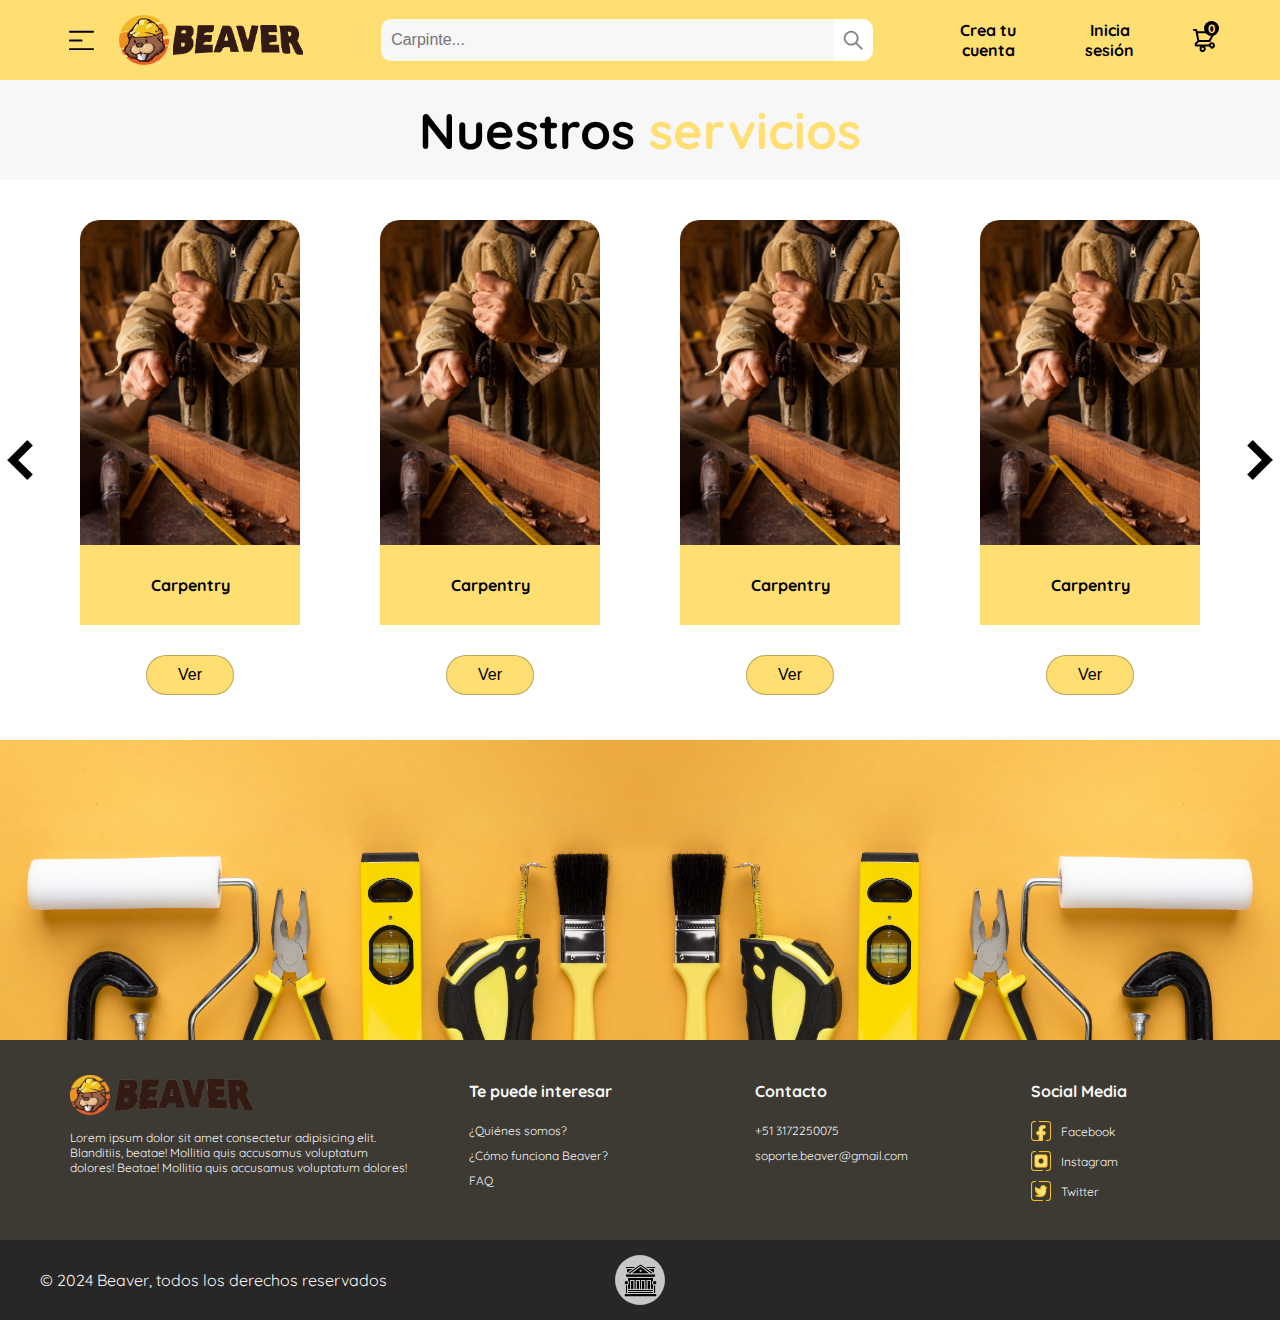
==== commit 1003dbc6: "Update index.html" ====
--- a/index.html
+++ b/index.html
@@ -211,7 +211,7 @@
                     <a href="/">Forgot your password?</a>
 
                     <div class="button-login">
-                        <input type="submit" value="Register" class="primary-button register-button">
+                        <input type="submit" value="Iniciar sesión" class="primary-button register-button">
                     </div>
                     <div class="already-login">
                         <p>
--- a/css/index.css
+++ b/css/index.css
@@ -424,7 +424,7 @@
 .name{
     background-color: var(--text-input-field);
     width: 100%;
-    height: 500px;
+    height: 100px;
     display: flex;
     flex-direction: column;
     align-items: center;
@@ -434,9 +434,62 @@
 }
 .name h1{
     margin: 0;
-    font-size:70px;
+    font-size: 50px;
     font-weight: 900;
     padding: 0;
+}
+.name span{
+    color: var(--cons-yellow);
+}
+.carousel{
+    width: 100%;
+    height: 560px;
+    display: flex;
+    align-items: center;
+    justify-content: center;
+}
+.carousel .button-left{
+    width: 40px;
+    height: 40px;
+    display: flex;
+    box-sizing: border-box;
+}
+.carousel .service{
+    width: 300px;
+    height: 480px;
+    border-radius: 20px; 
+    display: flex;
+    flex-direction: column;
+    box-sizing: border-box;
+    margin: 0px 40px;
+    align-items: center;
+}
+.service h4{
+    width: 100%;
+    padding: 30px 0;
+    text-align: center;
+    margin: 0;
+    background-color: var(--cons-yellow);
+}
+.service img{
+    width: 100%;
+    height: 325px;
+    border-radius: 20px 20px 0 0;
+}
+.service button{
+    width: 40%;
+    padding: 10px;
+    margin: 30px;
+    border-radius: 20px;
+    border: 1px solid rgba(2, 2, 2, 0.26);
+    background-color: var(--cons-yellow);
+    font-size: 16px;
+}
+.carousel .button-right{
+    width: 40px;
+    height: 40px;
+    display: flex;
+    box-sizing: border-box;  
 }
 .tools-box{
     height: 300px;
